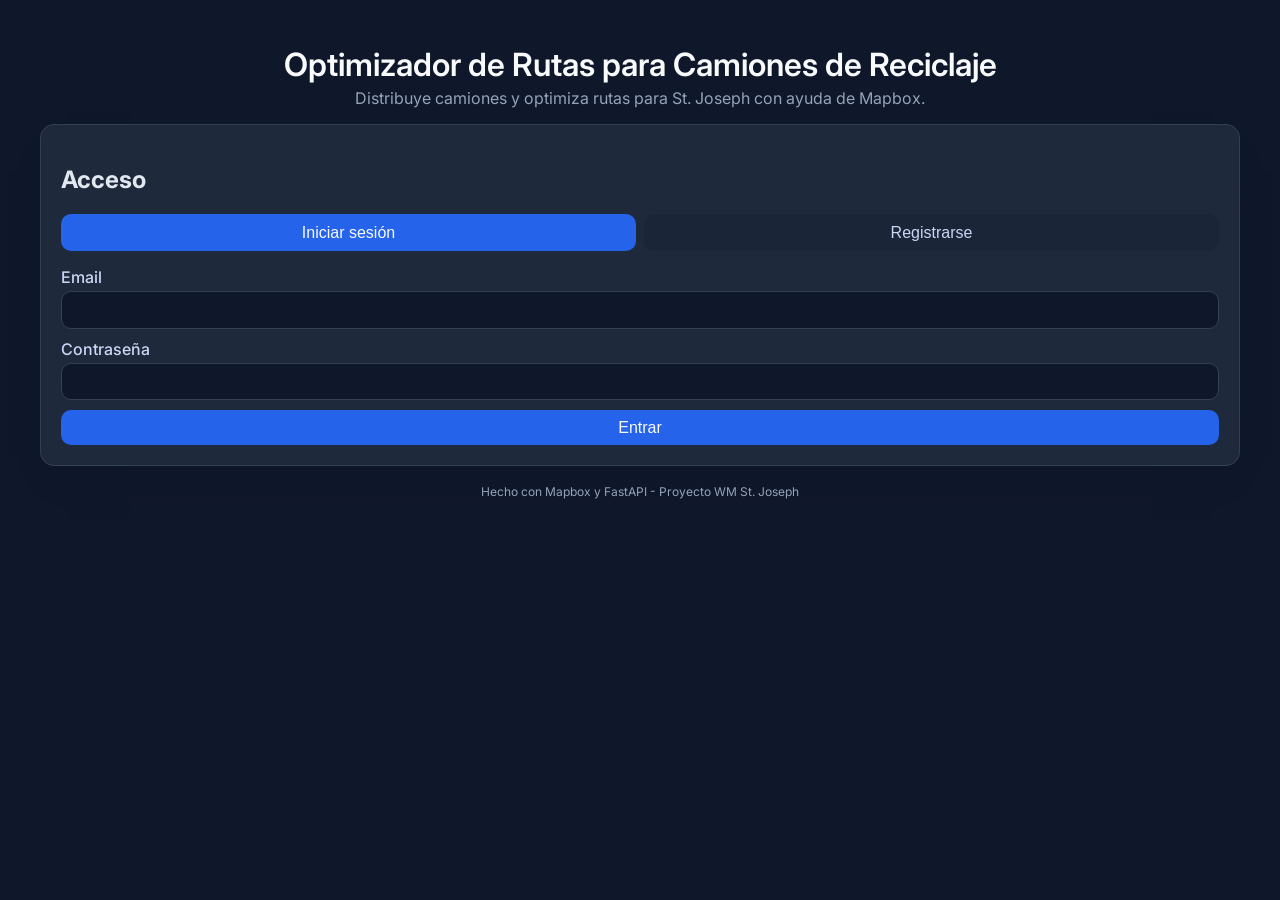
==== frontend/index.html @ 9e71cd96 "Initial project upload" ====
<!DOCTYPE html>
<html lang="es">
  <head>
    <meta charset="utf-8" />
    <meta name="viewport" content="width=device-width, initial-scale=1" />
    <title>Optimizador de Rutas St. Joseph</title>
    <link rel="stylesheet" href="https://api.mapbox.com/mapbox-gl-js/v3.3.0/mapbox-gl.css" />
    <link rel="stylesheet" href="styles.css" />
  </head>
  <body>
    <header>
      <h1>Optimizador de Rutas para Camiones de Reciclaje</h1>
      <p>Distribuye camiones y optimiza rutas para St. Joseph con ayuda de Mapbox.</p>
    </header>

    <main>
      <section id="auth-section" class="card">
        <h2>Acceso</h2>
        <div class="tabs">
          <button id="tab-login" class="tab active" type="button">Iniciar sesi&oacute;n</button>
          <button id="tab-register" class="tab" type="button">Registrarse</button>
        </div>

        <form id="login-form" class="form active">
          <label>Email <input type="email" name="email" required /></label>
          <label>Contrase&ntilde;a <input type="password" name="password" required /></label>
          <button type="submit">Entrar</button>
        </form>

        <form id="register-form" class="form">
          <label>ID de empresa <input type="text" name="company_id" required /></label>
          <label>Nombre de empresa <input type="text" name="company_name" required /></label>
          <label>Email <input type="email" name="email" required /></label>
          <label>Contrase&ntilde;a <input type="password" name="password" minlength="8" required /></label>
          <button type="submit">Crear cuenta</button>
        </form>
      </section>

      <section id="builder-section" class="card hidden">
        <h2>Configuraci&oacute;n diaria</h2>
        <div class="grid">
          <div>
            <h3>Camiones</h3>
            <form id="truck-form" class="form-inline">
              <input type="text" name="name" placeholder="Nombre" required />
              <input type="text" name="start" placeholder="Direcci&oacute;n de inicio" required />
              <input type="text" name="end" placeholder="Direcci&oacute;n final" required />
              <button type="submit">Agregar cami&oacute;n</button>
            </form>
            <ul id="truck-list" class="chip-list"></ul>
          </div>
          <div>
            <h3>Puntos de recolecci&oacute;n</h3>
            <form id="stop-form" class="form-inline">
              <input type="text" name="address" placeholder="Direcci&oacute;n a visitar" required />
              <button type="submit">Agregar parada</button>
            </form>
            <ul id="stop-list" class="chip-list"></ul>
          </div>
        </div>

        <div class="actions">
          <input type="date" id="execution-date" />
          <button id="optimize-btn" type="button">Optimizar rutas</button>
          <button id="reset-btn" type="button">Reiniciar</button>
        </div>
      </section>

      <section id="results-section" class="hidden">
        <div class="card">
          <h2>Resumen de la jornada</h2>
          <div id="summary"></div>
        </div>
        <div class="layout">
          <div class="card list-card">
            <h3>Asignaci&oacute;n de camiones</h3>
            <div id="assignments"></div>
          </div>
          <div id="map-container" class="card">
            <div id="map"></div>
          </div>
        </div>
      </section>

      <section id="history-section" class="card hidden">
        <h2>Historial reciente</h2>
        <ul id="history-list"></ul>
      </section>
    </main>

    <footer>
      <small>Hecho con Mapbox y FastAPI - Proyecto WM St. Joseph</small>
    </footer>

    <script src="config.js"></script>
    <script src="https://api.mapbox.com/mapbox-gl-js/v3.3.0/mapbox-gl.js"></script>
    <script src="app.js" type="module"></script>
  </body>
</html>
---- frontend/styles.css ----
@import url("https://fonts.googleapis.com/css2?family=Inter:wght@400;500;600;700&display=swap");

:root {
  font-family: "Inter", "Segoe UI", Arial, sans-serif;
  color: #e2e8f0;
  background-color: #0f172a;
}

* {
  box-sizing: border-box;
}

body {
  margin: 0;
  padding: 0 1.25rem 2rem;
  background-color: #0f172a;
}

header {
  text-align: center;
  padding: 1.5rem 0 1rem;
}

header h1 {
  margin-bottom: 0.25rem;
  font-weight: 600;
  color: #f8fafc;
}

header p {
  color: #94a3b8;
  margin: 0;
}

main {
  max-width: 1200px;
  margin: 0 auto;
  display: flex;
  flex-direction: column;
  gap: 1rem;
}

.card {
  background: #1e293b;
  border-radius: 14px;
  padding: 1.25rem;
  box-shadow: 0 20px 40px -28px rgba(15, 23, 42, 1);
  border: 1px solid #334155;
}

.hidden {
  display: none !important;
}

.tabs {
  display: flex;
  gap: 0.5rem;
  margin-bottom: 1rem;
}

.tab {
  flex: 1;
  background: #1b2538;
  border: none;
  padding: 0.6rem;
  border-radius: 10px;
  cursor: pointer;
  color: #cbd5f5;
  font-weight: 500;
  transition: background 0.2s ease, color 0.2s ease;
}

.tab.active {
  background: #2563eb;
  color: #f8fafc;
}

.form {
  display: none;
  flex-direction: column;
  gap: 0.6rem;
}

.form.active {
  display: flex;
}

.form-inline {
  display: flex;
  flex-direction: column;
  gap: 0.65rem;
}

label {
  display: flex;
  flex-direction: column;
  font-weight: 500;
  gap: 0.25rem;
  color: #cbd5f5;
}

input,
button {
  font-size: 1rem;
  padding: 0.55rem 0.8rem;
  border-radius: 10px;
  border: 1px solid #334155;
}

input {
  background: #0f172a;
  color: #e2e8f0;
}

input::placeholder {
  color: #64748b;
}

button {
  background: #2563eb;
  color: #f8fafc;
  border: none;
  cursor: pointer;
  transition: transform 0.1s ease, background 0.2s ease;
  font-weight: 500;
}

button:hover:not(:disabled) {
  background: #1d4ed8;
}

button:active:not(:disabled) {
  transform: scale(0.98);
}

button:disabled {
  background: #475569;
  cursor: not-allowed;
}

.toast {
  position: fixed;
  bottom: 1.5rem;
  right: 1.5rem;
  background: #111827;
  color: #f8fafc;
  padding: 0.85rem 1.1rem;
  border-radius: 10px;
  opacity: 0;
  transform: translateY(20px);
  transition: opacity 0.2s ease, transform 0.2s ease;
  z-index: 1000;
  font-weight: 500;
}

.toast.visible {
  opacity: 0.95;
  transform: translateY(0);
}

.toast-success {
  background: #16a34a;
}

.toast-error {
  background: #dc2626;
}

.toast-warning {
  background: #d97706;
}

.toast-info {
  background: #1d4ed8;
}

.grid {
  display: grid;
  grid-template-columns: repeat(auto-fit, minmax(280px, 1fr));
  gap: 1.1rem;
}

.chip-list {
  list-style: none;
  padding: 0;
  margin: 0.35rem 0 0;
  display: flex;
  flex-wrap: wrap;
  gap: 0.45rem;
}

.chip {
  display: inline-flex;
  align-items: center;
  gap: 0.45rem;
  padding: 0.35rem 0.6rem;
  background: rgba(37, 99, 235, 0.18);
  border-radius: 999px;
  font-size: 0.88rem;
  color: #cbd5f5;
}

.chip .remove {
  background: transparent;
  color: #93c5fd;
  border: none;
  cursor: pointer;
  font-size: 0.95rem;
  padding: 0.1rem;
}

.actions {
  display: flex;
  flex-wrap: wrap;
  gap: 0.6rem;
  align-items: center;
}

.layout {
  display: grid;
  grid-template-columns: 360px 1fr;
  gap: 1.1rem;
  align-items: stretch;
}

#map-container {
  display: flex;
  flex-direction: column;
  justify-content: stretch;
  min-height: 420px;
  height: 100%;
  padding: 0;
}

#map {
  width: 100%;
  flex: 1;
  min-height: 420px;
  height: 100%;
  border-radius: 12px;
  overflow: hidden;
}

.list-card h3 {
  margin-top: 0;
  color: #cbd5f5;
}

.route-card {
  border: 1px solid #2a3a55;
  border-radius: 10px;
  padding: 0.7rem;
  margin-bottom: 0.75rem;
  background: #16213a;
}

.route-card h4 {
  margin: 0 0 0.35rem;
  font-weight: 600;
  color: #f8fafc;
}

.route-card p {
  margin: 0;
  color: #cbd5f5;
  font-size: 0.9rem;
}

.route-card a {
  display: inline-block;
  margin-top: 0.4rem;
  color: #60a5fa;
  font-size: 0.88rem;
  text-decoration: none;
}

.route-card a:hover {
  text-decoration: underline;
}

.route-card ul {
  list-style: none;
  margin: 0.6rem 0 0;
  padding: 0;
}

.route-card li {
  font-size: 0.88rem;
  margin-bottom: 0.3rem;
  color: #e2e8f0;
}

#summary p {
  margin: 0.25rem 0;
  color: #f1f5f9;
}

#history-list {
  list-style: none;
  padding: 0;
  margin: 0;
  display: grid;
  gap: 0.6rem;
}

#history-list li {
  border: 1px solid #2a3a55;
  border-radius: 10px;
  padding: 0.65rem;
  background: #16213a;
  color: #e2e8f0;
}

#history-list a {
  color: #60a5fa;
  text-decoration: none;
}

#history-list a:visited {
  color: #93c5fd;
}

#history-list a:hover {
  text-decoration: underline;
}

footer {
  text-align: center;
  padding: 1rem 0 0;
  color: #94a3b8;
  font-size: 0.9rem;
}

.marker {
  width: 26px;
  height: 26px;
  border-radius: 50%;
  color: #f8fafc;
  display: flex;
  align-items: center;
  justify-content: center;
  font-size: 0.78rem;
  font-weight: 600;
  border: 2px solid #1e293b;
}

@media (max-width: 960px) {
  body {
    padding: 0 1rem 2rem;
  }

  .layout {
    grid-template-columns: 1fr;
  }

  #map {
    height: 360px;
  }
}
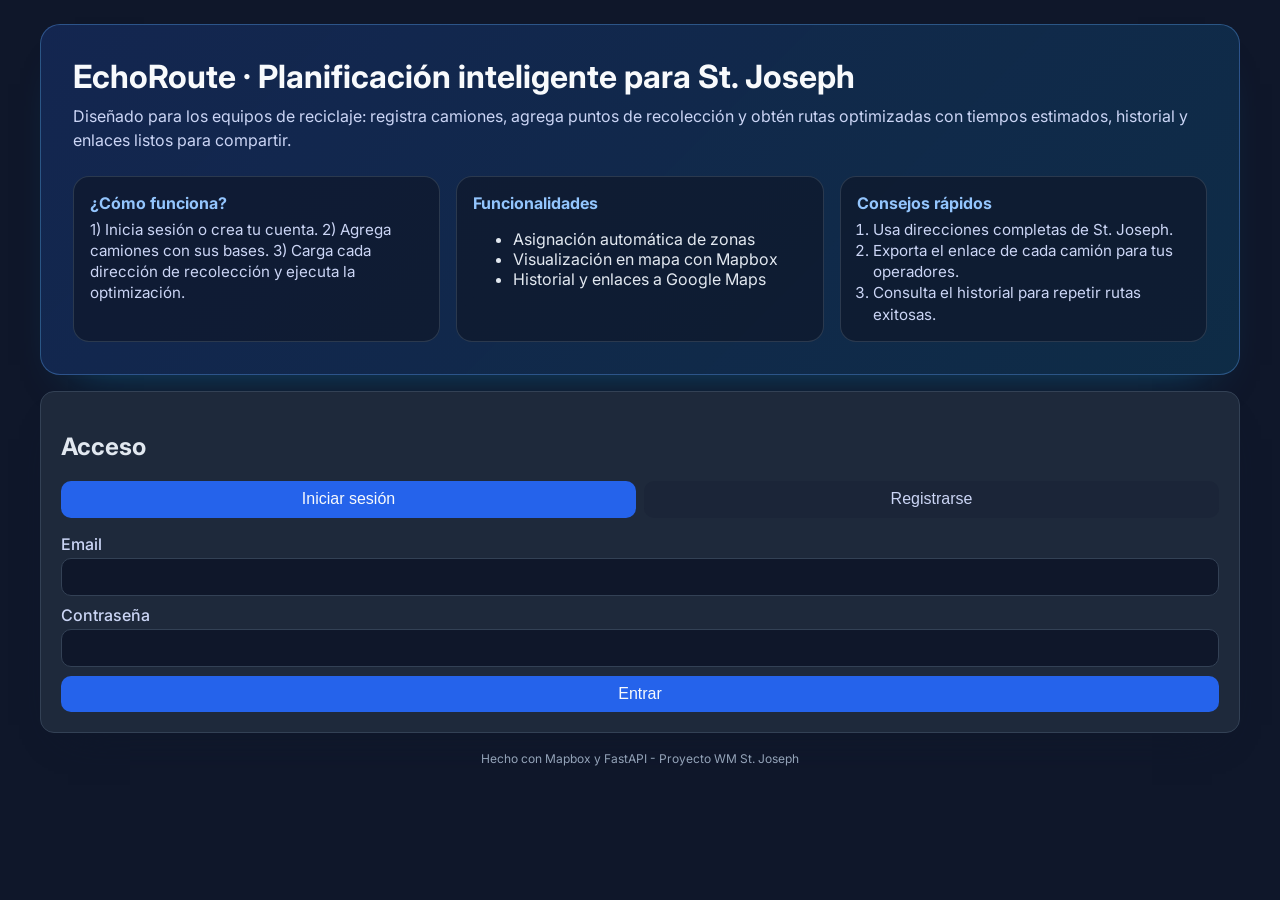
==== commit 443336a6: "Brand EchoRoute and add intro section" ====
--- a/frontend/index.html
+++ b/frontend/index.html
@@ -1,99 +1,126 @@
-<!DOCTYPE html>
-<html lang="es">
-  <head>
-    <meta charset="utf-8" />
-    <meta name="viewport" content="width=device-width, initial-scale=1" />
-    <title>Optimizador de Rutas St. Joseph</title>
-    <link rel="stylesheet" href="https://api.mapbox.com/mapbox-gl-js/v3.3.0/mapbox-gl.css" />
-    <link rel="stylesheet" href="styles.css" />
-  </head>
-  <body>
+<!DOCTYPE html>
+<html lang="es">
+  <head>
+    <meta charset="utf-8" />
+    <meta name="viewport" content="width=device-width, initial-scale=1" />
+    <title>Optimizador de Rutas St. Joseph</title>
+    <link rel="stylesheet" href="https://api.mapbox.com/mapbox-gl-js/v3.3.0/mapbox-gl.css" />
+    <link rel="stylesheet" href="styles.css" />
+  </head>
+  <body>
     <header>
-      <h1>Optimizador de Rutas para Camiones de Reciclaje</h1>
-      <p>Distribuye camiones y optimiza rutas para St. Joseph con ayuda de Mapbox.</p>
-    </header>
-
-    <main>
-      <section id="auth-section" class="card">
-        <h2>Acceso</h2>
-        <div class="tabs">
-          <button id="tab-login" class="tab active" type="button">Iniciar sesi&oacute;n</button>
-          <button id="tab-register" class="tab" type="button">Registrarse</button>
-        </div>
-
-        <form id="login-form" class="form active">
-          <label>Email <input type="email" name="email" required /></label>
-          <label>Contrase&ntilde;a <input type="password" name="password" required /></label>
-          <button type="submit">Entrar</button>
-        </form>
-
-        <form id="register-form" class="form">
-          <label>ID de empresa <input type="text" name="company_id" required /></label>
-          <label>Nombre de empresa <input type="text" name="company_name" required /></label>
-          <label>Email <input type="email" name="email" required /></label>
-          <label>Contrase&ntilde;a <input type="password" name="password" minlength="8" required /></label>
-          <button type="submit">Crear cuenta</button>
-        </form>
-      </section>
-
-      <section id="builder-section" class="card hidden">
-        <h2>Configuraci&oacute;n diaria</h2>
-        <div class="grid">
-          <div>
-            <h3>Camiones</h3>
-            <form id="truck-form" class="form-inline">
-              <input type="text" name="name" placeholder="Nombre" required />
-              <input type="text" name="start" placeholder="Direcci&oacute;n de inicio" required />
-              <input type="text" name="end" placeholder="Direcci&oacute;n final" required />
-              <button type="submit">Agregar cami&oacute;n</button>
-            </form>
-            <ul id="truck-list" class="chip-list"></ul>
+      <div class="hero">
+        <h1>EchoRoute · Planificación inteligente para St. Joseph</h1>
+        <p>
+          Diseñado para los equipos de reciclaje: registra camiones, agrega puntos de recolección
+          y obtén rutas optimizadas con tiempos estimados, historial y enlaces listos para compartir.
+        </p>
+        <div class="intro-grid">
+          <div class="intro-card">
+            <h3>¿Cómo funciona?</h3>
+            <p>1) Inicia sesión o crea tu cuenta. 2) Agrega camiones con sus bases. 3) Carga cada dirección de recolección y ejecuta la optimización.</p>
           </div>
-          <div>
-            <h3>Puntos de recolecci&oacute;n</h3>
-            <form id="stop-form" class="form-inline">
-              <input type="text" name="address" placeholder="Direcci&oacute;n a visitar" required />
-              <button type="submit">Agregar parada</button>
-            </form>
-            <ul id="stop-list" class="chip-list"></ul>
+          <div class="intro-card">
+            <h3>Funcionalidades</h3>
+            <ul>
+              <li>Asignación automática de zonas</li>
+              <li>Visualización en mapa con Mapbox</li>
+              <li>Historial y enlaces a Google Maps</li>
+            </ul>
+          </div>
+          <div class="intro-card">
+            <h3>Consejos rápidos</h3>
+            <ol>
+              <li>Usa direcciones completas de St. Joseph.</li>
+              <li>Exporta el enlace de cada camión para tus operadores.</li>
+              <li>Consulta el historial para repetir rutas exitosas.</li>
+            </ol>
           </div>
         </div>
-
-        <div class="actions">
-          <input type="date" id="execution-date" />
-          <button id="optimize-btn" type="button">Optimizar rutas</button>
-          <button id="reset-btn" type="button">Reiniciar</button>
-        </div>
-      </section>
-
-      <section id="results-section" class="hidden">
-        <div class="card">
-          <h2>Resumen de la jornada</h2>
-          <div id="summary"></div>
-        </div>
-        <div class="layout">
-          <div class="card list-card">
-            <h3>Asignaci&oacute;n de camiones</h3>
-            <div id="assignments"></div>
-          </div>
-          <div id="map-container" class="card">
-            <div id="map"></div>
-          </div>
-        </div>
-      </section>
-
-      <section id="history-section" class="card hidden">
-        <h2>Historial reciente</h2>
-        <ul id="history-list"></ul>
-      </section>
-    </main>
-
-    <footer>
-      <small>Hecho con Mapbox y FastAPI - Proyecto WM St. Joseph</small>
-    </footer>
-
-    <script src="config.js"></script>
-    <script src="https://api.mapbox.com/mapbox-gl-js/v3.3.0/mapbox-gl.js"></script>
-    <script src="app.js" type="module"></script>
-  </body>
-</html>
+      </div>
+    </header>
+
+    <main>
+      <section id="auth-section" class="card">
+        <h2>Acceso</h2>
+        <div class="tabs">
+          <button id="tab-login" class="tab active" type="button">Iniciar sesi&oacute;n</button>
+          <button id="tab-register" class="tab" type="button">Registrarse</button>
+        </div>
+
+        <form id="login-form" class="form active">
+          <label>Email <input type="email" name="email" required /></label>
+          <label>Contrase&ntilde;a <input type="password" name="password" required /></label>
+          <button type="submit">Entrar</button>
+        </form>
+
+        <form id="register-form" class="form">
+          <label>ID de empresa <input type="text" name="company_id" required /></label>
+          <label>Nombre de empresa <input type="text" name="company_name" required /></label>
+          <label>Email <input type="email" name="email" required /></label>
+          <label>Contrase&ntilde;a <input type="password" name="password" minlength="8" required /></label>
+          <button type="submit">Crear cuenta</button>
+        </form>
+      </section>
+
+      <section id="builder-section" class="card hidden">
+        <h2>Configuraci&oacute;n diaria</h2>
+        <div class="grid">
+          <div>
+            <h3>Camiones</h3>
+            <form id="truck-form" class="form-inline">
+              <input type="text" name="name" placeholder="Nombre" required />
+              <input type="text" name="start" placeholder="Direcci&oacute;n de inicio" required />
+              <input type="text" name="end" placeholder="Direcci&oacute;n final" required />
+              <button type="submit">Agregar cami&oacute;n</button>
+            </form>
+            <ul id="truck-list" class="chip-list"></ul>
+          </div>
+          <div>
+            <h3>Puntos de recolecci&oacute;n</h3>
+            <form id="stop-form" class="form-inline">
+              <input type="text" name="address" placeholder="Direcci&oacute;n a visitar" required />
+              <button type="submit">Agregar parada</button>
+            </form>
+            <ul id="stop-list" class="chip-list"></ul>
+          </div>
+        </div>
+
+        <div class="actions">
+          <input type="date" id="execution-date" />
+          <button id="optimize-btn" type="button">Optimizar rutas</button>
+          <button id="reset-btn" type="button">Reiniciar</button>
+        </div>
+      </section>
+
+      <section id="results-section" class="hidden">
+        <div class="card">
+          <h2>Resumen de la jornada</h2>
+          <div id="summary"></div>
+        </div>
+        <div class="layout">
+          <div class="card list-card">
+            <h3>Asignaci&oacute;n de camiones</h3>
+            <div id="assignments"></div>
+          </div>
+          <div id="map-container" class="card">
+            <div id="map"></div>
+          </div>
+        </div>
+      </section>
+
+      <section id="history-section" class="card hidden">
+        <h2>Historial reciente</h2>
+        <ul id="history-list"></ul>
+      </section>
+    </main>
+
+    <footer>
+      <small>Hecho con Mapbox y FastAPI - Proyecto WM St. Joseph</small>
+    </footer>
+
+    <script src="config.js"></script>
+    <script src="https://api.mapbox.com/mapbox-gl-js/v3.3.0/mapbox-gl.js"></script>
+    <script src="app.js" type="module"></script>
+  </body>
+</html>
--- a/frontend/styles.css
+++ b/frontend/styles.css
@@ -17,19 +17,63 @@
 }
 
 header {
-  text-align: center;
+  max-width: 1200px;
+  margin: 0 auto;
   padding: 1.5rem 0 1rem;
 }
 
-header h1 {
-  margin-bottom: 0.25rem;
-  font-weight: 600;
-  color: #f8fafc;
-}
-
-header p {
-  color: #94a3b8;
+.hero {
+  background: linear-gradient(135deg, rgba(37, 99, 235, 0.2), rgba(14, 165, 233, 0.15));
+  border-radius: 20px;
+  padding: 2rem;
+  box-shadow: 0 25px 45px -35px rgba(14, 165, 233, 0.5);
+  border: 1px solid rgba(96, 165, 250, 0.35);
+}
+
+.hero h1 {
+  margin: 0 0 0.5rem;
+  font-size: 2rem;
+  font-weight: 700;
+  color: #f8fafc;
+}
+
+.hero p {
   margin: 0;
+  color: #cbd5f5;
+  font-size: 1rem;
+  line-height: 1.5;
+}
+
+.intro-grid {
+  display: grid;
+  grid-template-columns: repeat(auto-fit, minmax(240px, 1fr));
+  gap: 1rem;
+  margin-top: 1.5rem;
+}
+
+.intro-card {
+  background: rgba(15, 23, 42, 0.7);
+  border: 1px solid rgba(51, 65, 85, 0.8);
+  border-radius: 16px;
+  padding: 1rem;
+}
+
+.intro-card h3 {
+  margin: 0 0 0.35rem;
+  font-size: 1rem;
+  color: #93c5fd;
+}
+
+.intro-card p,
+.intro-card ol {
+  margin: 0;
+  color: #cbd5f5;
+  font-size: 0.95rem;
+  line-height: 1.4;
+}
+
+.intro-card ol {
+  padding-left: 1rem;
 }
 
 main {
@@ -357,3 +401,57 @@
     height: 360px;
   }
 }
+
+
+.assigned-section,
+.route-section {
+  margin-top: 0.6rem;
+}
+
+.assigned-list {
+  list-style: none;
+  padding: 0;
+  margin: 0.35rem 0 0;
+}
+
+.assigned-list li {
+  display: flex;
+  align-items: center;
+  gap: 0.4rem;
+  margin-bottom: 0.25rem;
+}
+
+.section-title {
+  margin: 0.35rem 0 0;
+  font-size: 0.82rem;
+  font-weight: 600;
+  letter-spacing: 0.02em;
+  color: #94a3b8;
+  text-transform: uppercase;
+}
+
+.badge {
+  display: inline-flex;
+  align-items: center;
+  justify-content: center;
+  width: 20px;
+  height: 20px;
+  border-radius: 50%;
+  background: rgba(37, 99, 235, 0.65);
+  color: #f8fafc;
+  font-size: 0.7rem;
+  font-weight: 600;
+}
+
+.history-assigned {
+  list-style: none;
+  margin: 0.35rem 0 0.5rem;
+  padding-left: 1rem;
+  color: #cbd5f5;
+}
+
+.history-no-stops {
+  margin: 0.25rem 0 0.5rem;
+  color: #94a3b8;
+  font-size: 0.85rem;
+}
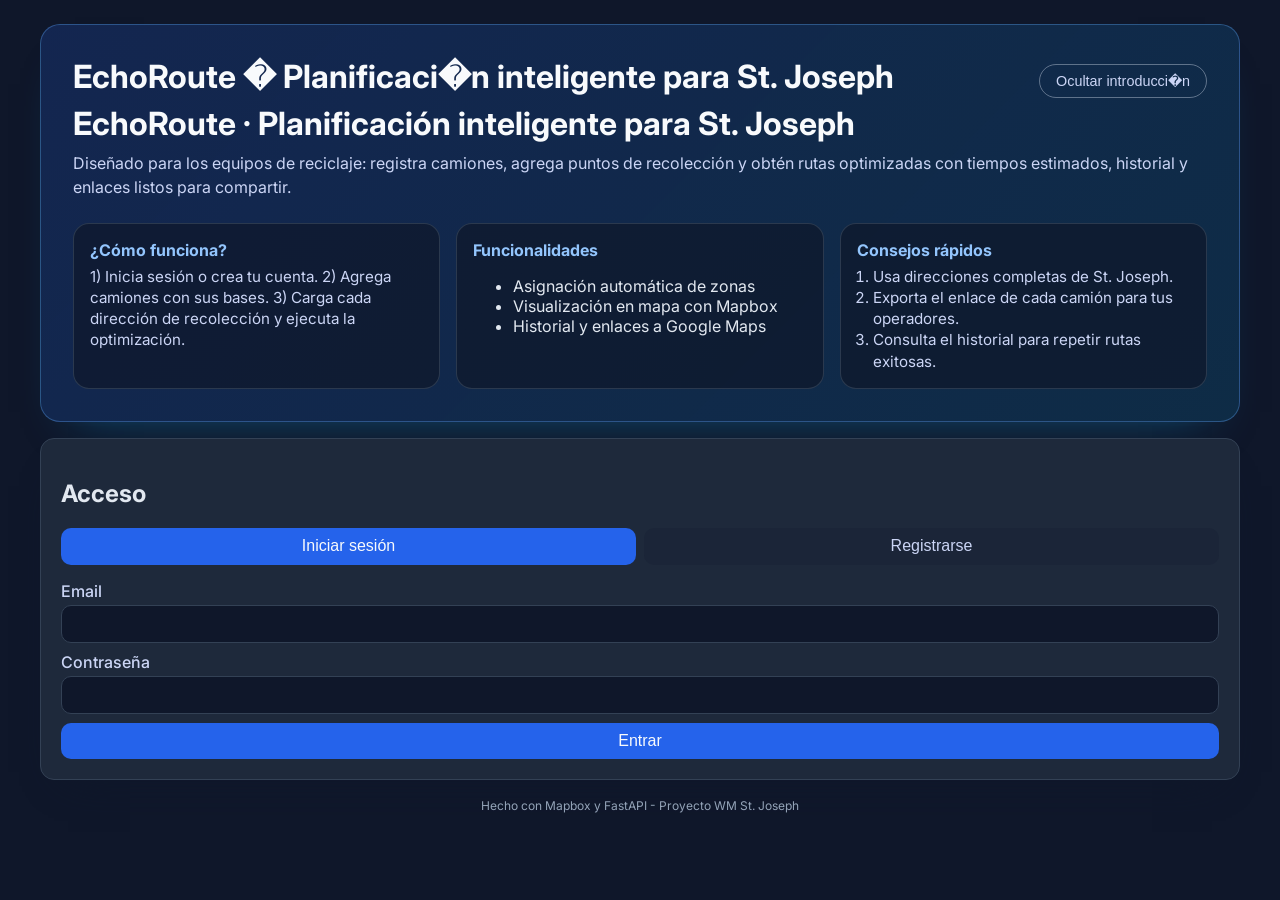
==== commit 96c34143: "Add collapsible EchoRoute intro" ====
--- a/frontend/index.html
+++ b/frontend/index.html
@@ -8,37 +8,41 @@
     <link rel="stylesheet" href="styles.css" />
   </head>
   <body>
-    <header>
-      <div class="hero">
-        <h1>EchoRoute · Planificación inteligente para St. Joseph</h1>
-        <p>
-          Diseñado para los equipos de reciclaje: registra camiones, agrega puntos de recolección
-          y obtén rutas optimizadas con tiempos estimados, historial y enlaces listos para compartir.
-        </p>
-        <div class="intro-grid">
-          <div class="intro-card">
-            <h3>¿Cómo funciona?</h3>
-            <p>1) Inicia sesión o crea tu cuenta. 2) Agrega camiones con sus bases. 3) Carga cada dirección de recolección y ejecuta la optimización.</p>
-          </div>
-          <div class="intro-card">
-            <h3>Funcionalidades</h3>
-            <ul>
-              <li>Asignación automática de zonas</li>
-              <li>Visualización en mapa con Mapbox</li>
-              <li>Historial y enlaces a Google Maps</li>
-            </ul>
-          </div>
-          <div class="intro-card">
-            <h3>Consejos rápidos</h3>
-            <ol>
-              <li>Usa direcciones completas de St. Joseph.</li>
-              <li>Exporta el enlace de cada camión para tus operadores.</li>
-              <li>Consulta el historial para repetir rutas exitosas.</li>
-            </ol>
-          </div>
-        </div>
-      </div>
-    </header>
+    <header>
+      <div class="hero" id="hero">
+        <div class="hero-header">
+          <h1>EchoRoute � Planificaci�n inteligente para St. Joseph</h1>
+          <button id="toggle-hero" class="ghost-btn" type="button">Ocultar introducci�n</button>
+        </div>
+        <h1>EchoRoute · Planificación inteligente para St. Joseph</h1>
+        <p>
+          Diseñado para los equipos de reciclaje: registra camiones, agrega puntos de recolección
+          y obtén rutas optimizadas con tiempos estimados, historial y enlaces listos para compartir.
+        </p>
+        <div class="intro-grid">
+          <div class="intro-card">
+            <h3>¿Cómo funciona?</h3>
+            <p>1) Inicia sesión o crea tu cuenta. 2) Agrega camiones con sus bases. 3) Carga cada dirección de recolección y ejecuta la optimización.</p>
+          </div>
+          <div class="intro-card">
+            <h3>Funcionalidades</h3>
+            <ul>
+              <li>Asignación automática de zonas</li>
+              <li>Visualización en mapa con Mapbox</li>
+              <li>Historial y enlaces a Google Maps</li>
+            </ul>
+          </div>
+          <div class="intro-card">
+            <h3>Consejos rápidos</h3>
+            <ol>
+              <li>Usa direcciones completas de St. Joseph.</li>
+              <li>Exporta el enlace de cada camión para tus operadores.</li>
+              <li>Consulta el historial para repetir rutas exitosas.</li>
+            </ol>
+          </div>
+        </div>
+      </div>
+    </header>
 
     <main>
       <section id="auth-section" class="card">
@@ -124,3 +128,4 @@
     <script src="app.js" type="module"></script>
   </body>
 </html>
+
--- a/frontend/styles.css
+++ b/frontend/styles.css
@@ -455,3 +455,10 @@
   color: #94a3b8;
   font-size: 0.85rem;
 }
+
+.hero-header { display:flex; justify-content:space-between; align-items:center; gap:1rem; }
+.ghost-btn { background:transparent; border:1px solid rgba(148,163,184,.6); color:#cbd5f5; padding:.5rem 1rem; border-radius:999px; cursor:pointer; transition:all .2s; font-size:.9rem; }
+.ghost-btn:hover { border-color:#60a5fa; color:#f8fafc; }
+.hero.collapsed .intro-grid { display:none; }
+.hero.collapsed p { margin-bottom:0; }
+
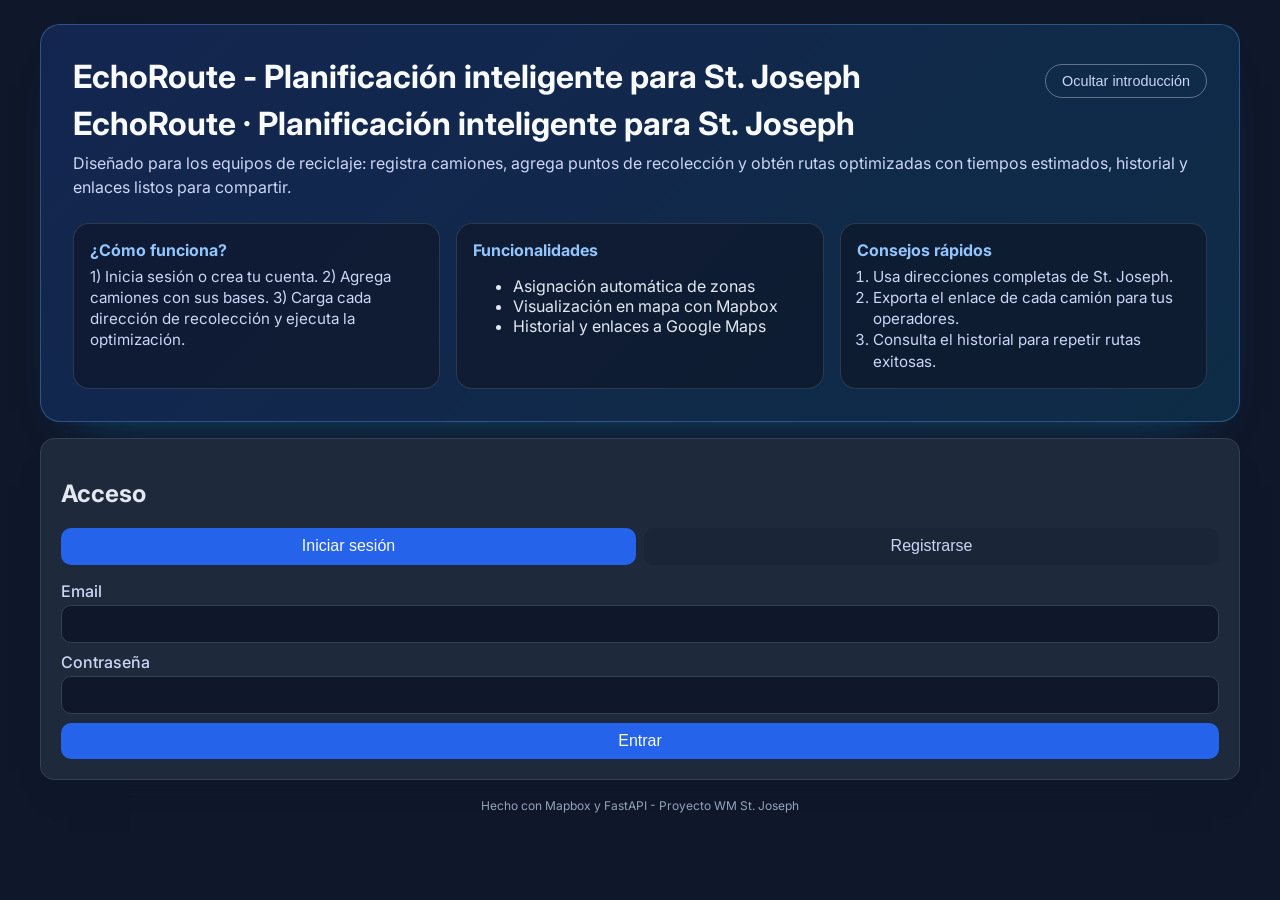
==== commit 3fa68260: "Update intro copy" ====
--- a/frontend/index.html
+++ b/frontend/index.html
@@ -9,10 +9,10 @@
   </head>
   <body>
     <header>
-      <div class="hero" id="hero">
-        <div class="hero-header">
-          <h1>EchoRoute � Planificaci�n inteligente para St. Joseph</h1>
-          <button id="toggle-hero" class="ghost-btn" type="button">Ocultar introducci�n</button>
+      <div class="hero" id="hero">
+        <div class="hero-header">
+          <h1>EchoRoute - Planificación inteligente para St. Joseph</h1>
+          <button id="toggle-hero" class="ghost-btn" type="button">Ocultar introducción</button>
         </div>
         <h1>EchoRoute · Planificación inteligente para St. Joseph</h1>
         <p>
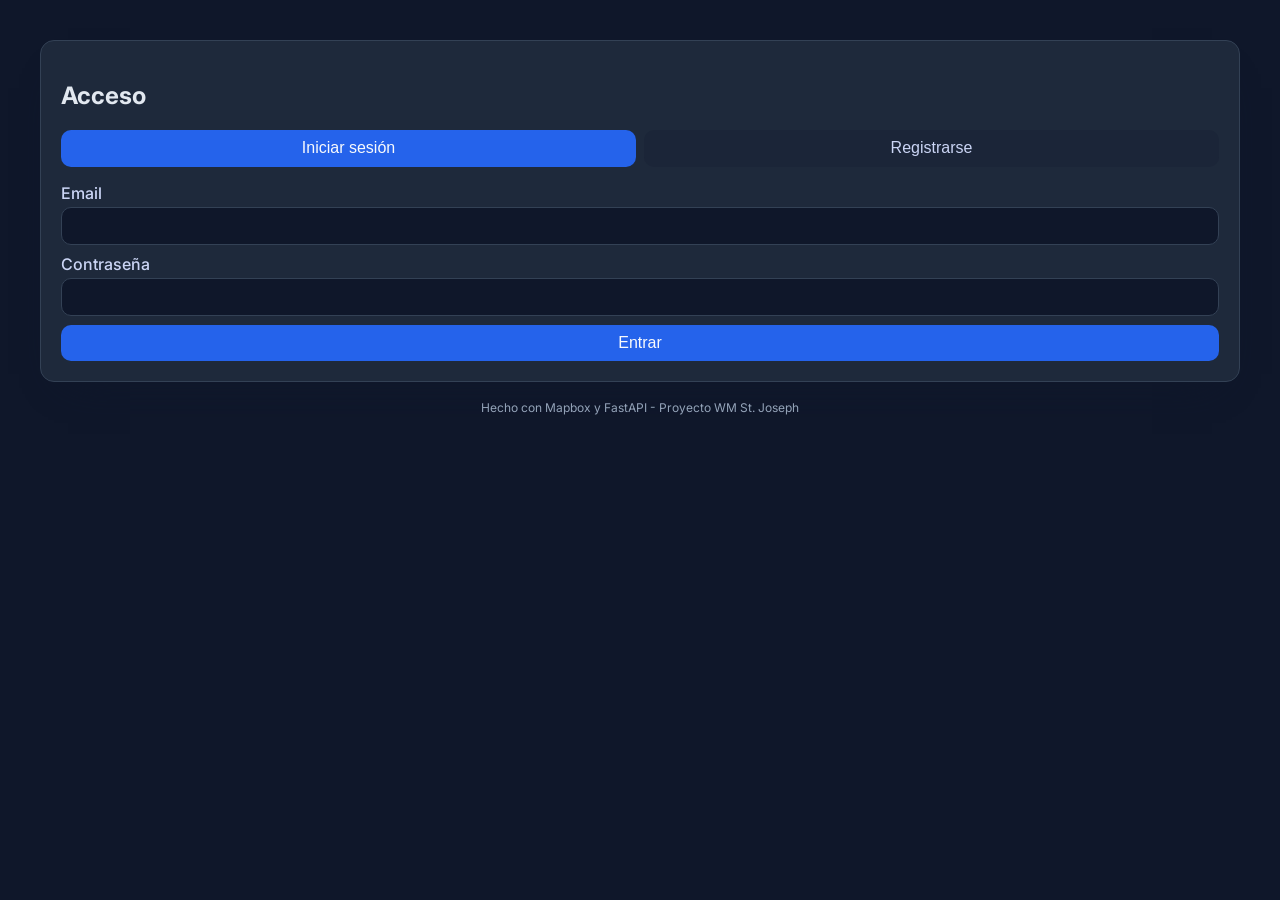
==== commit 6d93f012: "Show intro only after login" ====
--- a/frontend/index.html
+++ b/frontend/index.html
@@ -9,12 +9,12 @@
   </head>
   <body>
     <header>
-      <div class="hero" id="hero">
+      <div class="hero hidden" id="hero">
         <div class="hero-header">
           <h1>EchoRoute - Planificación inteligente para St. Joseph</h1>
           <button id="toggle-hero" class="ghost-btn" type="button">Ocultar introducción</button>
         </div>
-        <h1>EchoRoute · Planificación inteligente para St. Joseph</h1>
+        
         <p>
           Diseñado para los equipos de reciclaje: registra camiones, agrega puntos de recolección
           y obtén rutas optimizadas con tiempos estimados, historial y enlaces listos para compartir.
--- a/frontend/styles.css
+++ b/frontend/styles.css
@@ -28,6 +28,7 @@
   padding: 2rem;
   box-shadow: 0 25px 45px -35px rgba(14, 165, 233, 0.5);
   border: 1px solid rgba(96, 165, 250, 0.35);
+  transition: opacity 0.25s ease, max-height 0.25s ease;
 }
 
 .hero h1 {
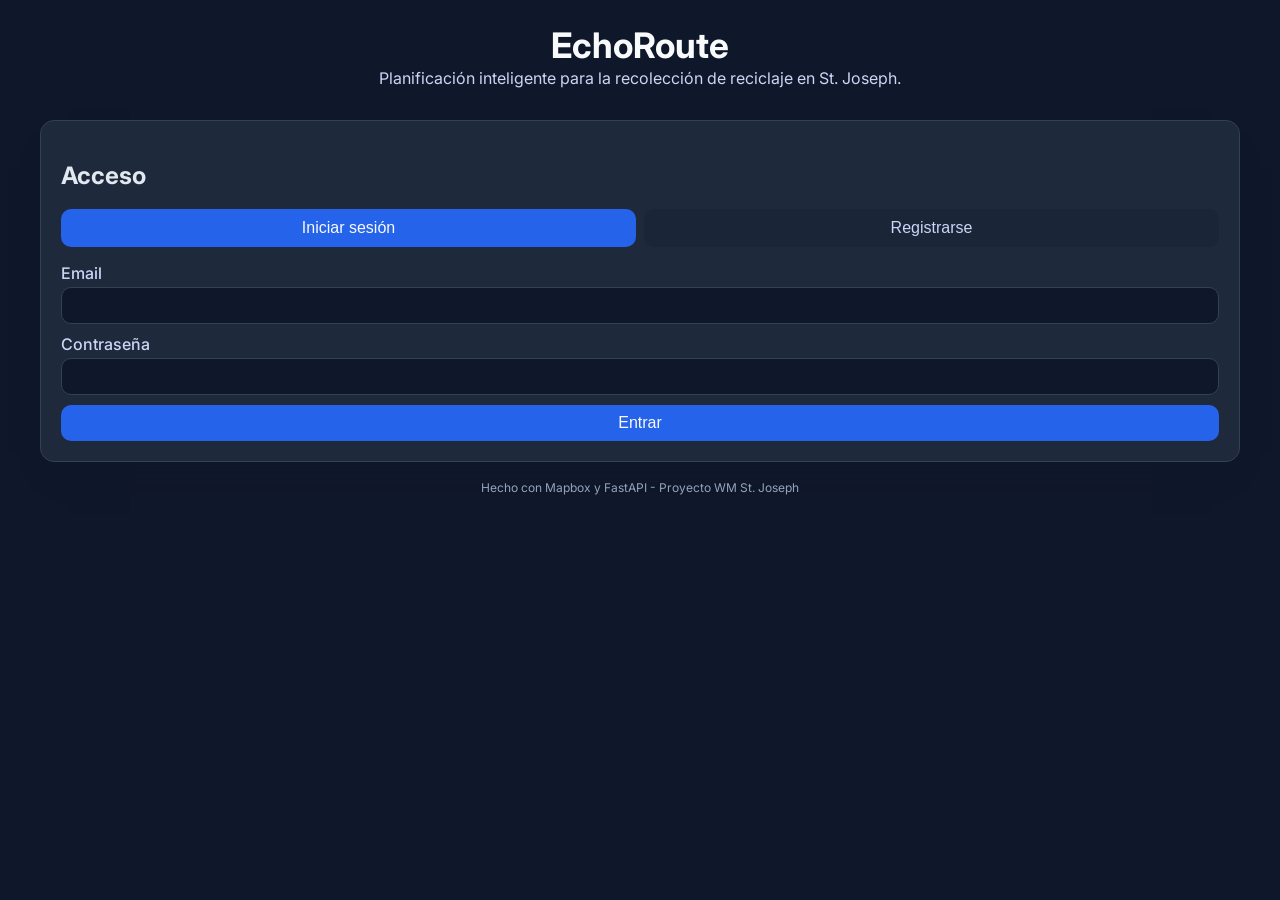
==== commit f95e6b69: "Add always-visible EchoRoute intro" ====
--- a/frontend/index.html
+++ b/frontend/index.html
@@ -8,17 +8,21 @@
     <link rel="stylesheet" href="styles.css" />
   </head>
   <body>
-    <header>
+    <header>
+      <div class="hero-intro">
+        <h1>EchoRoute</h1>
+        <p>Planificación inteligente para la recolección de reciclaje en St. Joseph.</p>
+      </div>
       <div class="hero hidden" id="hero">
-        <div class="hero-header">
-          <h1>EchoRoute - Planificación inteligente para St. Joseph</h1>
-          <button id="toggle-hero" class="ghost-btn" type="button">Ocultar introducción</button>
-        </div>
-        
-        <p>
-          Diseñado para los equipos de reciclaje: registra camiones, agrega puntos de recolección
-          y obtén rutas optimizadas con tiempos estimados, historial y enlaces listos para compartir.
-        </p>
+        <div class="hero-header">
+          <h2>EchoRoute - Planificación inteligente para St. Joseph</h2>
+          <button id="toggle-hero" class="ghost-btn" type="button">Ocultar introducción</button>
+        </div>
+
+        <p>
+          Diseñado para los equipos de reciclaje: registra camiones, agrega puntos de recolección
+          y obtén rutas optimizadas con tiempos estimados, historial y enlaces listos para compartir.
+        </p>
         <div class="intro-grid">
           <div class="intro-card">
             <h3>¿Cómo funciona?</h3>
--- a/frontend/styles.css
+++ b/frontend/styles.css
@@ -20,6 +20,24 @@
   max-width: 1200px;
   margin: 0 auto;
   padding: 1.5rem 0 1rem;
+}
+
+.hero-intro {
+  text-align: center;
+  margin-bottom: 1rem;
+}
+
+.hero-intro h1 {
+  margin: 0;
+  font-size: 2.2rem;
+  font-weight: 700;
+  color: #f8fafc;
+}
+
+.hero-intro p {
+  margin: 0.1rem 0 0;
+  color: #cbd5f5;
+  font-size: 1rem;
 }
 
 .hero {
